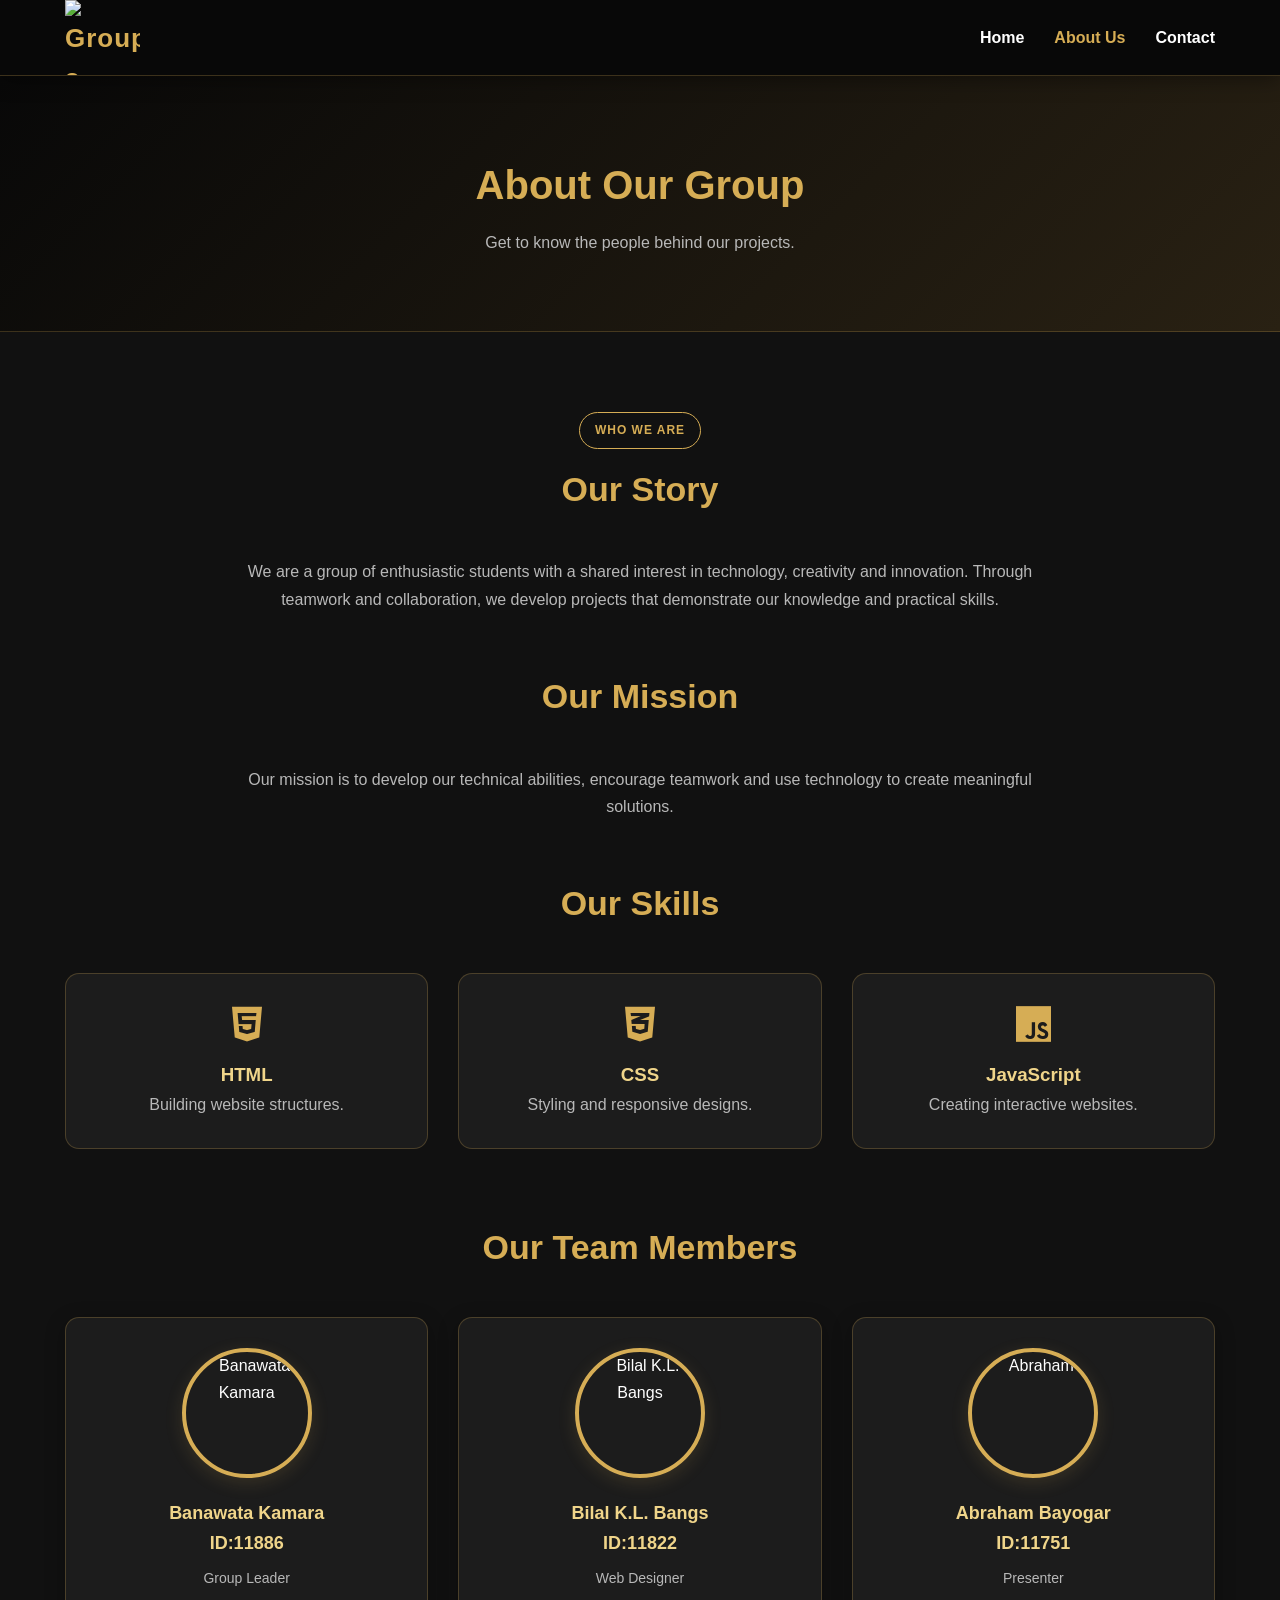
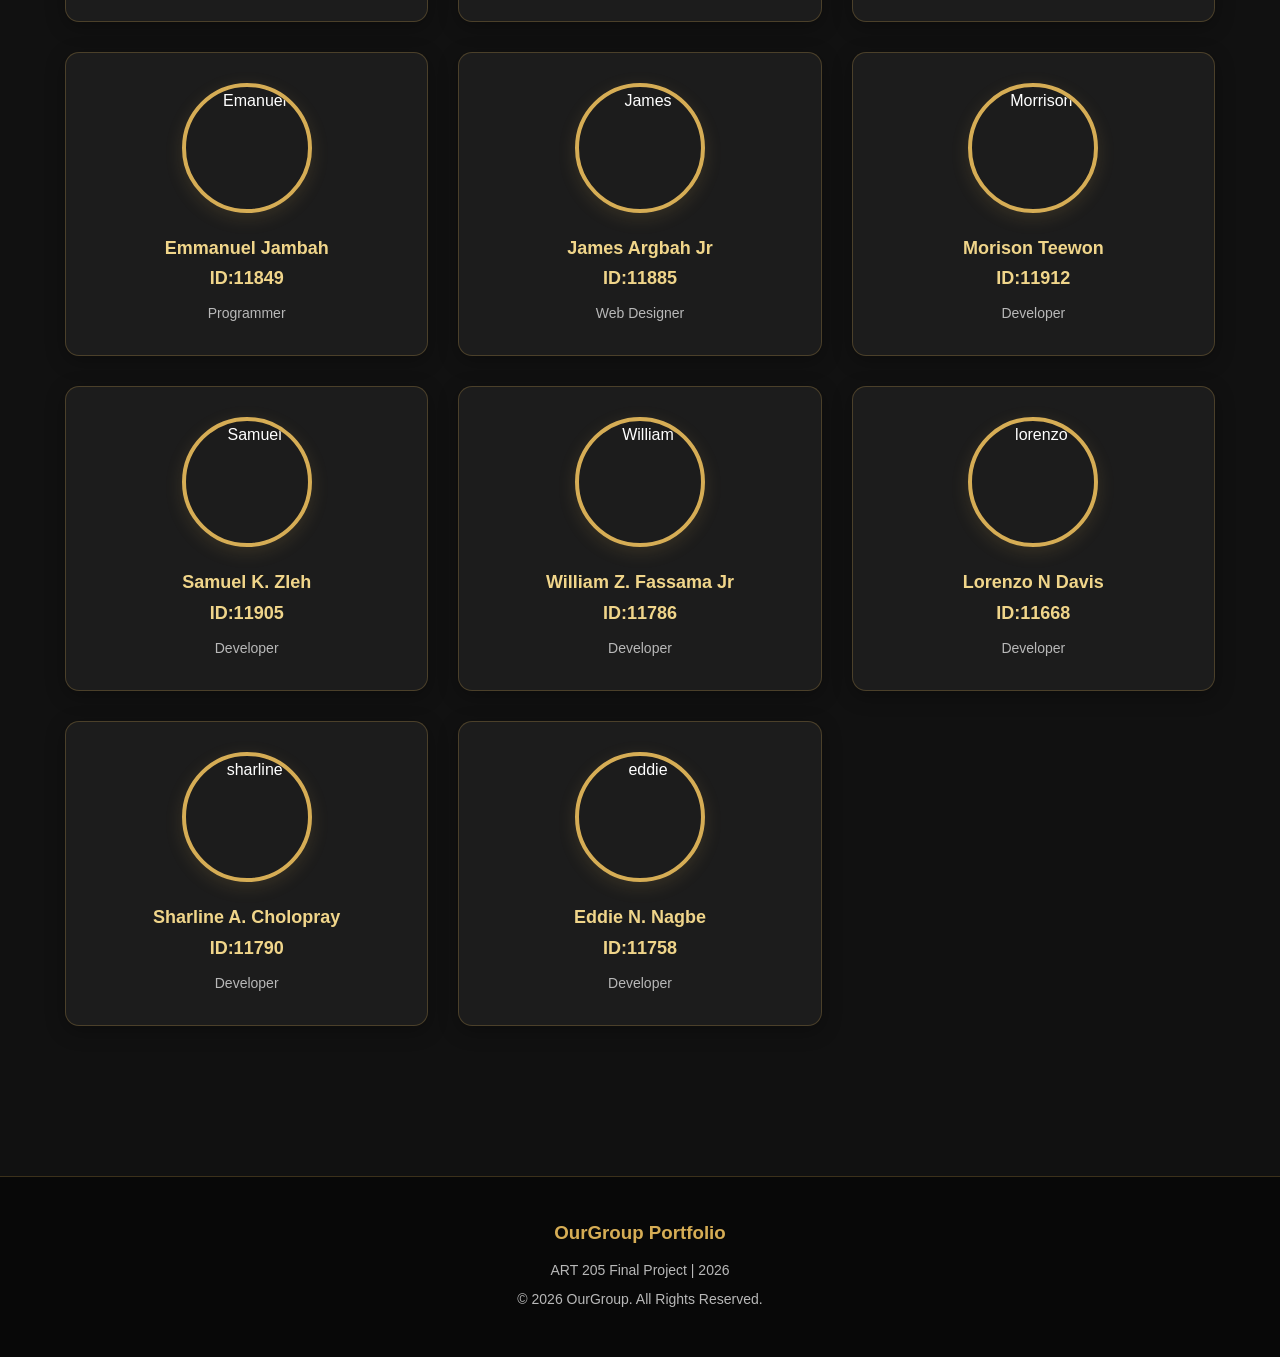
==== about.html @ be03df0c "Add files via upload" ====
<!DOCTYPE html>
<html lang="en">
<head>
    <meta charset="UTF-8">
    <meta name="viewport" content="width=device-width, initial-scale=1.0">
    <title>About Us | Our Group</title>
    <link rel="stylesheet" href="style.css">
    <link rel="stylesheet"
      href="https://cdnjs.cloudflare.com/ajax/libs/font-awesome/6.5.0/css/all.min.css">
</head>
<body>

    <header class="header">
        <nav class="navbar container">
          <a href="index.html" class="logo">
    <img src="Image/group3-logo.JPG"
         alt="Group 3 Logo"
         class="site-logo">
</a>  
            <ul class="nav-links">
                <li><a href="indezx.html">Home</a></li>
                <li><a class="active" href="about.html">About Us</a></li>
                <li><a href="contact.html">Contact</a></li>
            </ul>
        </nav>
    </header>

    <section class="page-banner">
        <h1>About Our Group</h1>
        <p>Get to know the people behind our projects.</p>
    </section>

    <section class="about section">
        <div class="container">

            <div class="section-heading">
                <span class="tag">WHO WE ARE</span>
                <h2>Our Story</h2>
            </div>

            <p class="about-description">
                We are a group of enthusiastic students with a shared
                interest in technology, creativity and innovation.
                Through teamwork and collaboration, we develop projects
                that demonstrate our knowledge and practical skills.
            </p>

            <div class="section-heading">
                <h2>Our Mission</h2>
            </div>

            <p class="about-description">
                Our mission is to develop our technical abilities,
                encourage teamwork and use technology to create
                meaningful solutions.
            </p>

            <div class="section-heading">
                <h2>Our Skills</h2>
            </div>

            <div class="skills-grid">
                <div class="skill-card">
                    <i class="fab fa-html5"></i>
                    <h3>HTML</h3>
                    <p>Building website structures.</p>
                </div>

                <div class="skill-card">
                    <i class="fab fa-css3-alt"></i>
                    <h3>CSS</h3>
                    <p>Styling and responsive designs.</p>
                </div>

                <div class="skill-card">
                    <i class="fab fa-js"></i>
                    <h3>JavaScript</h3>
                    <p>Creating interactive websites.</p>
                </div>
            </div>

            <div class="section-heading">
                <h2>Our Team Members</h2>
            </div>

           
<div class="team-grid">

    <div class="team-card">
        <div class="member-image">
            <img src="Image/banawata.JPG" alt="Banawata Kamara">
        </div>
        <h3>Banawata Kamara <br>ID:11886</h3>
        <p>Group Leader</p>
    </div>

    <div class="team-card">
        <div class="member-image">
            <img src="Image/bilal.JPG" alt="Bilal K.L. Bangs">
        </div>
        <h3>Bilal K.L. Bangs <br>ID:11822</h3>
        <p>Web Designer</p>
    </div>

    <div class="team-card">
        <div class="member-image">
            <img src="Image/abraham.JPG" alt="Abraham">
        </div>
        <h3>Abraham Bayogar <br>ID:11751</h3>
        <p>Presenter</p>
    </div>

    <div class="team-card">
        <div class="member-image">
            <img src="Image/emanuel.JPG" alt="Emanuel">
        </div>
        <h3>Emmanuel Jambah <br>ID:11849</h3>
        <p>Programmer</p>
    </div>

    <div class="team-card">
        <div class="member-image">
            <img src="Image/james.JPG" alt="James">
        </div>
        <h3>James Argbah Jr <br>ID:11885</h3>
        <p>Web Designer</p>
    </div>

    <div class="team-card">
        <div class="member-image">
            <img src="Image/morrison.JPG" alt="Morrison">
        </div>
        <h3>Morison Teewon <br>ID:11912</h3>
        <p>Developer</p>
    </div>

    <div class="team-card">
        <div class="member-image">
            <img src="Image/samel.JPG" alt="Samuel">
        </div>
        <h3>Samuel K. Zleh <br>ID:11905</h3>
        <p>Developer</p>
    </div>

    <div class="team-card">
        <div class="member-image">
            <img src="Image/william.JPG" alt="William">
        </div>
        <h3>William Z. Fassama Jr <br>ID:11786</h3>
        <p>Developer</p>
    </div>

    <div class="team-card">
        <div class="member-image">
            <img src="Image/lorenzo.JPG" alt="lorenzo">
        </div>
        <h3>Lorenzo N Davis <br>ID:11668</h3>
        <p>Developer</p>
    </div>
    <div class="team-card">
        <div class="member-image">
            <img src="Image/sharline.JPG" alt="sharline">
        </div>
        <h3>Sharline A. Cholopray <br>ID:11790</h3>
        <p>Developer</p>
    </div>
    <div class="team-card">
        <div class="member-image">
            <img src="Image/eddie.JPG" alt="eddie">
        </div>
        <h3>Eddie N. Nagbe <br>ID:11758</h3>
        <p>Developer</p>
    </div>

</div>


            </div>

        </div>
    </section>

    <footer class="footer">
        <div class="container">
            <h3>OurGroup Portfolio</h3>
            <p>ART 205 Final Project | 2026</p>
            <p>&copy; 2026 OurGroup. All Rights Reserved.</p>
        </div>
    </footer>

    <script src="script.js/script.js.js"></script>
</body>
</html>
---- style.css ----
/*1. GENERAL DESIGN */

:root {
    --dark: #111111;
    --dark-header: #080808;
    --dark-card: #1c1c1c;
    --gold: #d6ad55;
    --gold-light: #f0d58a;
    --white: #ffffff;
    --gray: #b8b8b8;
    --border: rgba(214, 173, 85, 0.25);
}

* {
    margin: 0;
    padding: 0;
    box-sizing: border-box;
}

html {
    scroll-behavior: smooth;
}

body {
    font-family: Arial, Helvetica, sans-serif;
    color: var(--white);
    background: var(--dark);
    line-height: 1.7;
}

.container {
    width: 90%;
    max-width: 1150px;
    margin: auto;
}

.section {
    padding: 80px 0;
}

/* 2. NAVIGATION */

.header {
    background: var(--dark-header);
    box-shadow: 0 3px 20px rgba(0, 0, 0, 0.4);
    border-bottom: 1px solid var(--border);
    position: sticky;
    top: 0;
    z-index: 100;
}

.navbar {
    min-height: 75px;
    display: flex;
    justify-content: space-between;
    align-items: center;
}

.logo {
    text-decoration: none;
    color: var(--gold);
    font-size: 26px;
    font-weight: bold;
    letter-spacing: 1px;
}

.logo i {
    color: var(--gold-light);
}

.nav-links {
    display: flex;
    gap: 30px;
    list-style: none;
}

.nav-links a {
    text-decoration: none;
    color: var(--white);
    font-weight: 600;
    transition: 0.3s ease;
}

.nav-links a:hover,
.nav-links a.active {
    color: var(--gold);
}

/* 3. HERO SECTION */

.hero {
    background:
        radial-gradient(
            circle at 80% 20%,
            rgba(214, 173, 85, 0.12),
            transparent 35%
        ),
        var(--dark);
    color: var(--white);
    padding: 95px 0;
}

.hero-content {
    display: grid;
    grid-template-columns: 1.1fr 0.9fr;
    align-items: center;
    gap: 55px;
}

.hero-text {
    min-width: 0;
}

.tag {
    display: inline-block;
    color: var(--gold);
    border: 1px solid var(--gold);
    padding: 7px 15px;
    border-radius: 30px;
    font-size: 12px;
    font-weight: bold;
    letter-spacing: 1px;
}

.hero h1 {
    font-size: 48px;
    line-height: 1.2;
    color: var(--white);
    margin: 25px 0;
}

.hero h1 span {
    color: var(--gold);
    display: block;
}

.hero-text p {
    color: var(--gray);
    font-size: 16px;
    line-height: 1.8;
    margin-bottom: 28px;
    max-width: 550px;
}

.hero-buttons {
    display: flex;
    flex-wrap: wrap;
    gap: 12px;
}

.hero-note {
    color: var(--gold-light);
    font-size: 14px;
    margin-top: 25px;
}

.hero-note i {
    margin-right: 7px;
}

.hero-image {
    text-align: center;
}

.hero-image img {
    width: 100%;
    max-width: 480px;
    height: 350px;
    object-fit: cover;
    border-radius: 18px;
    border: 3px solid var(--gold);
    box-shadow: 0 15px 40px rgba(0, 0, 0, 0.5);
    cursor: pointer;
    transition: 0.4s ease;
}

.hero-image img:hover {
    transform: scale(1.03);
}

.image-label {
    display: inline-block;
    background: var(--gold);
    color: var(--dark);
    padding: 10px 20px;
    border-radius: 6px;
    margin-top: 15px;
    font-weight: bold;
}

/* 4. BUTTONS */

.btn {
    display: inline-block;
    padding: 12px 22px;
    border: none;
    border-radius: 6px;
    text-decoration: none;
    font-size: 14px;
    font-weight: bold;
    cursor: pointer;
    transition: 0.3s ease;
}

.primary-btn {
    background: var(--gold);
    color: var(--dark);
}

.primary-btn:hover {
    background: var(--gold-light);
    transform: translateY(-3px);
}

.outline-btn {
    color: var(--gold);
    border: 2px solid var(--gold);
}

.outline-btn:hover {
    background: var(--gold);
    color: var(--dark);
    transform: translateY(-3px);
}

/* 5. SECTION HEADINGS */

.section-heading {
    text-align: center;
    margin-bottom: 40px;
}

.section-heading h2 {
    font-size: 34px;
    color: var(--gold);
    margin-top: 12px;
}

.section-heading p {
    color: var(--gray);
}

/* 6. PROJECTS SECTION */

.projects {
    background: #151515;
}

.project-grid {
    display: grid;
    grid-template-columns: repeat(3, minmax(0, 1fr));
    gap: 25px;
}

.project-card {
    background: var(--dark-card);
    padding: 35px 25px;
    border-radius: 12px;
    border: 1px solid var(--border);
    box-shadow: 0 8px 25px rgba(0, 0, 0, 0.25);
    transition: 0.3s ease;
}

.project-card:hover {
    transform: translateY(-8px);
    border-color: var(--gold);
    box-shadow: 0 12px 30px rgba(214, 173, 85, 0.12);
}

.project-card i {
    color: var(--gold);
    font-size: 35px;
    margin-bottom: 15px;
}

.project-card h3 {
    color: var(--gold-light);
    margin-bottom: 10px;
}

.project-card p {
    color: var(--gray);
}

/* 7. PAGE BANNER */

.page-banner {
    text-align: center;
    background:
        linear-gradient(
            135deg,
            #080808,
            #292113
        );
    color: var(--white);
    padding: 75px 15px;
    border-bottom: 1px solid var(--border);
}

.page-banner h1 {
    font-size: 40px;
    margin-bottom: 10px;
    color: var(--gold);
}

.page-banner p {
    color: var(--gray);
}

/* 8. ABOUT PAGE */

.about-description {
    text-align: center;
    max-width: 800px;
    margin: 0 auto 55px;
    color: var(--gray);
}

/* TEAM AND SKILLS GRID */

.skills-grid,
.team-grid {
    display: grid;
    grid-template-columns: repeat(3, minmax(0, 1fr));
    gap: 30px;
    margin-bottom: 70px;
    align-items: stretch;
}

/* TEAM CARDS */

.team-card {
    text-align: center;
    background: var(--dark-card);
    padding: 30px 20px;
    border-radius: 14px;
    border: 1px solid var(--border);
    box-shadow: 0 5px 20px rgba(0, 0, 0, 0.3);
    transition: 0.3s ease;
    min-height: 245px;
}

.team-card:hover {
    transform: translateY(-8px);
    border-color: var(--gold);
    box-shadow: 0 12px 28px rgba(214, 173, 85, 0.12);
}

.team-card h3 {
    color: var(--gold-light);
    font-size: 18px;
    margin-bottom: 8px;
}

.team-card p {
    color: var(--gray);
    font-size: 14px;
}

/* SKILL CARDS */

.skill-card {
    text-align: center;
    background: var(--dark-card);
    padding: 30px 20px;
    border: 1px solid var(--border);
    border-radius: 14px;
    transition: 0.3s ease;
}

.skill-card:hover {
    transform: translateY(-6px);
    border-color: var(--gold);
}

.skill-card i {
    font-size: 40px;
    color: var(--gold);
    margin-bottom: 15px;
}

.skill-card h3 {
    color: var(--gold-light);
}

.skill-card p {
    color: var(--gray);
}

/* 9. TEAM MEMBER PHOTOS */

.member-image {
    width: 130px;
    height: 130px;
    margin: 0 auto 20px;
    border-radius: 50%;
    overflow: hidden;
    border: 4px solid var(--gold);
    box-shadow: 0 5px 18px rgba(214, 173, 85, 0.15);
    transition: 0.3s ease;
}

.member-image img {
    width: 100%;
    height: 100%;
    object-fit: cover;
    object-position: center;
    display: block;
}

.member-image:hover {
    transform: scale(1.08);
    box-shadow: 0 8px 25px rgba(214, 173, 85, 0.3);
}

/* 10. CONTACT PAGE */

.contact-grid {
    display: grid;
    grid-template-columns: 1fr 1fr;
    gap: 50px;
    align-items: start;
}

.contact-info h2 {
    font-size: 32px;
    color: var(--gold);
    margin: 20px 0;
}

.contact-info p {
    color: var(--gray);
    margin: 20px 0;
}

.contact-info i {
    color: var(--gold);
    margin-right: 10px;
}

/* CONTACT FORM */

.contact-form {
    background: var(--dark-card);
    padding: 30px;
    border: 1px solid var(--border);
    border-radius: 14px;
    box-shadow: 0 8px 25px rgba(0, 0, 0, 0.3);
}

.contact-form label {
    display: block;
    color: var(--gold-light);
    font-weight: bold;
    margin: 15px 0 7px;
}

.contact-form input,
.contact-form textarea {
    width: 100%;
    padding: 13px;
    color: var(--white);
    background: #111111;
    border: 1px solid #555555;
    border-radius: 7px;
    font-family: inherit;
    font-size: 14px;
    outline: none;
}

.contact-form input:focus,
.contact-form textarea:focus {
    border-color: var(--gold);
    box-shadow: 0 0 0 3px rgba(214, 173, 85, 0.15);
}

.contact-form input::placeholder,
.contact-form textarea::placeholder {
    color: #999999;
}

.contact-form textarea {
    resize: vertical;
}

.contact-form button {
    margin-top: 20px;
    width: 100%;
}

/* 11. MODALS */

.modal {
    display: none;
    position: fixed;
    z-index: 200;
    inset: 0;
    background: rgba(0, 0, 0, 0.8);
    justify-content: center;
    align-items: center;
    padding: 20px;
}

.modal.show {
    display: flex;
}

.modal-content {
    background: var(--dark-card);
    color: var(--white);
    width: 100%;
    max-width: 450px;
    padding: 35px;
    border: 1px solid var(--gold);
    border-radius: 15px;
    text-align: center;
    position: relative;
    animation: appear 0.3s ease;
    box-shadow: 0 15px 40px rgba(0, 0, 0, 0.5);
}

.modal-content h2 {
    color: var(--gold);
    margin-bottom: 15px;
}

.modal-content p {
    color: var(--gray);
    margin-bottom: 20px;
}

.close-btn {
    position: absolute;
    right: 15px;
    top: 10px;
    border: none;
    background: none;
    font-size: 28px;
    cursor: pointer;
    color: var(--gold);
}

.close-btn:hover {
    color: var(--gold-light);
}

.modal-buttons {
    display: flex;
    justify-content: center;
    gap: 12px;
}

/* MODAL ANIMATION */

@keyframes appear {
    from {
        opacity: 0;
        transform: translateY(-20px);
    }

    to {
        opacity: 1;
        transform: translateY(0);
    }
}

/* 12. FOOTER */

.footer {
    background: var(--dark-header);
    color: var(--white);
    text-align: center;
    padding: 40px 15px;
    border-top: 1px solid var(--border);
}

.footer h3 {
    color: var(--gold);
    margin-bottom: 10px;
}

.footer p {
    color: var(--gray);
    font-size: 14px;
    margin: 5px 0;
}

.footer a {
    color: var(--gold);
    text-decoration: none;
}

.footer a:hover {
    color: var(--gold-light);
}

/* 13. RESPONSIVE DESIGN */

/* TABLETS */

@media (max-width: 768px) {

    .navbar {
        flex-direction: column;
        padding: 15px 0;
        gap: 15px;
    }

    .nav-links {
        gap: 18px;
        flex-wrap: wrap;
        justify-content: center;
    }

    .hero-content {
        grid-template-columns: 1fr;
        text-align: center;
    }

    .hero h1 {
        font-size: 38px;
    }

    .hero-text p {
        margin-left: auto;
        margin-right: auto;
    }

    .hero-buttons {
        justify-content: center;
    }

    .project-grid,
    .skills-grid,
    .team-grid {
        grid-template-columns: repeat(2, minmax(0, 1fr));
    }

    .contact-grid {
        grid-template-columns: 1fr;
    }

    .hero-image img {
        max-width: 500px;
    }

    .page-banner h1 {
        font-size: 32px;
    }
}

/* MOBILE PHONES */

@media (max-width: 480px) {

    .container {
        width: 92%;
    }

    .section {
        padding: 55px 0;
    }

    .nav-links {
        gap: 12px;
        font-size: 13px;
    }

    .hero {
        padding: 60px 0;
    }

    .hero h1 {
        font-size: 30px;
    }

    .hero-image img {
        height: 250px;
    }

    .hero-buttons {
        flex-direction: column;
    }

    .hero-buttons .btn {
        width: 100%;
        text-align: center;
    }

    .project-grid,
    .skills-grid,
    .team-grid {
        grid-template-columns: 1fr;
    }

    .section-heading h2 {
        font-size: 27px;
    }

    .page-banner h1 {
        font-size: 28px;
    }

    .contact-form {
        padding: 20px;
    }

    .modal-content {
        padding: 30px 20px;
    }

    .modal-buttons {
        flex-direction: column;
    }
}


/*GROUP 3 NAVIGATION LOGO*/

.logo {
    display: flex;
    align-items: center;
    text-decoration: none;
}

.site-logo {
    width: 75px;
    height: 75px;
    object-fit: contain;
    display: block;
    transition: transform 0.3s ease;
}

.site-logo:hover {
    transform: scale(1.08);
}

/* MOBILE LOGO */

@media (max-width: 480px) {
    .site-logo {
        width: 60px;
        height: 60px;
    }
}
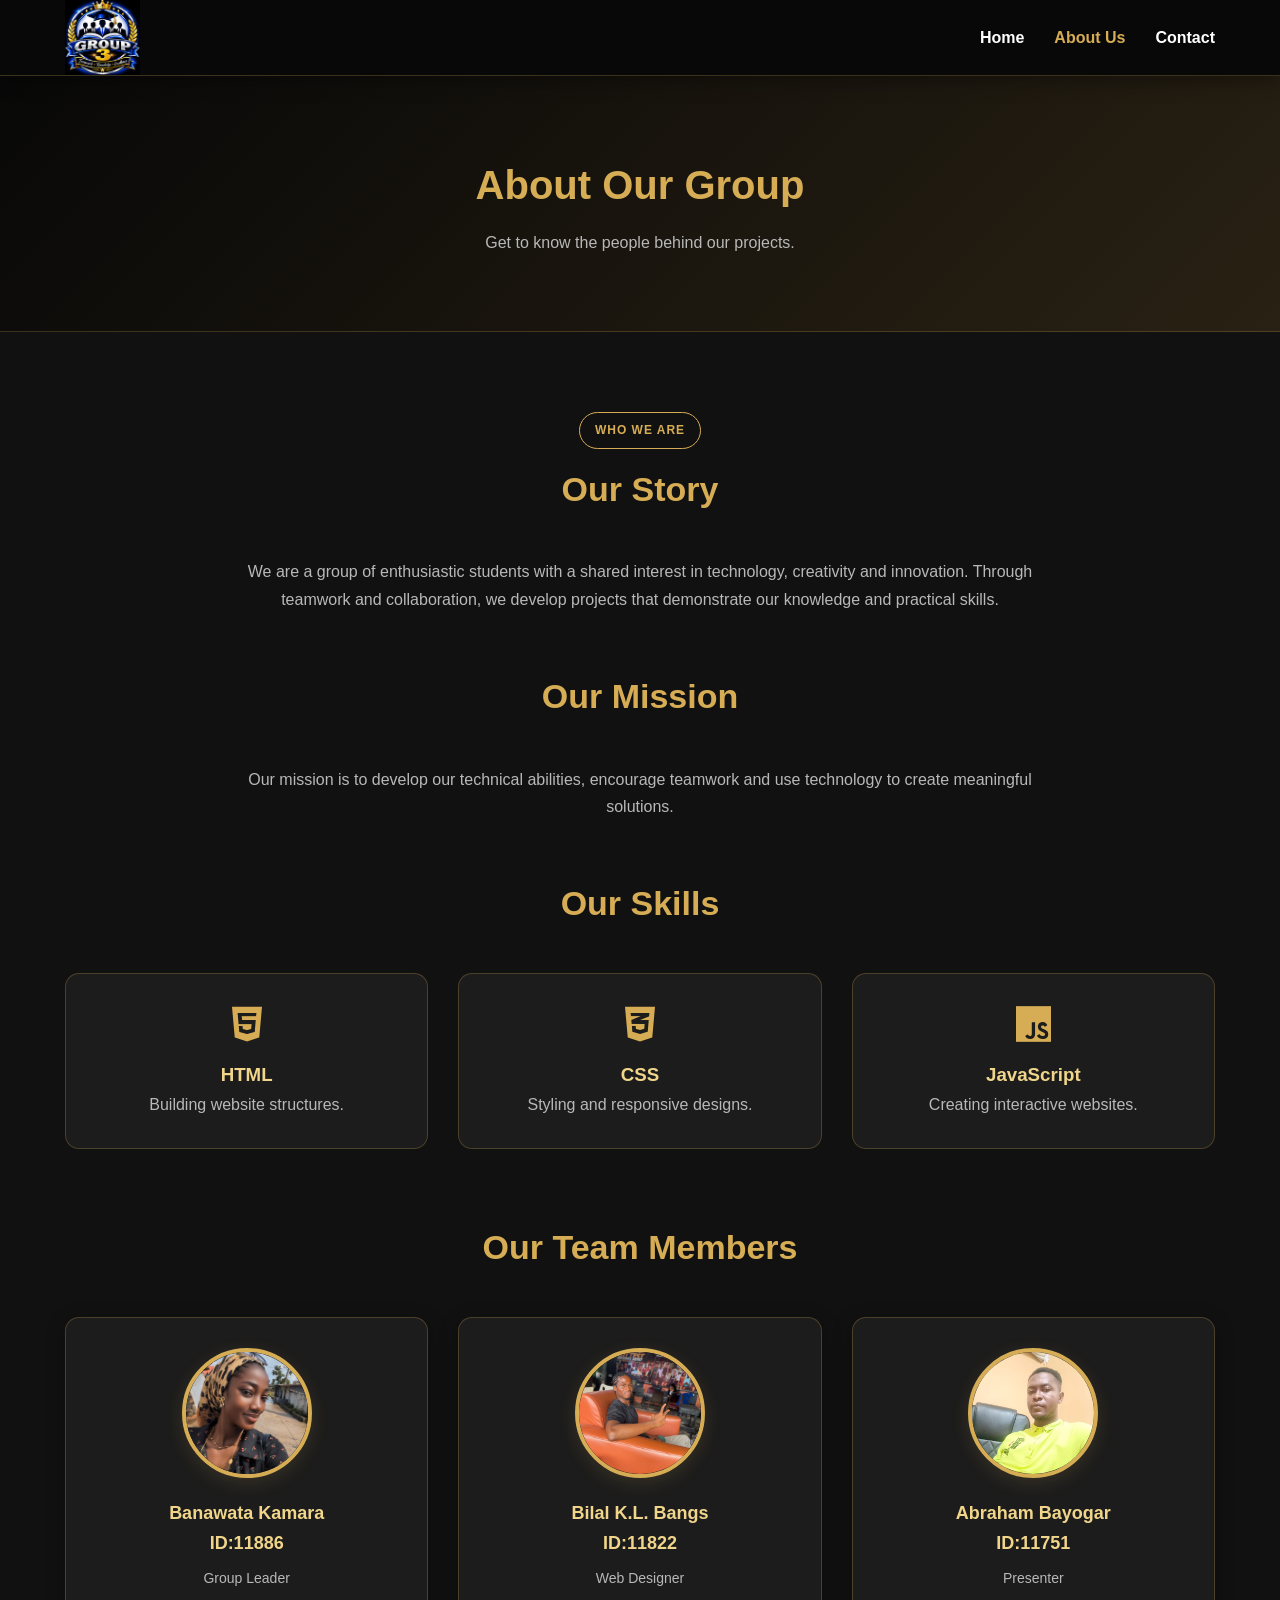
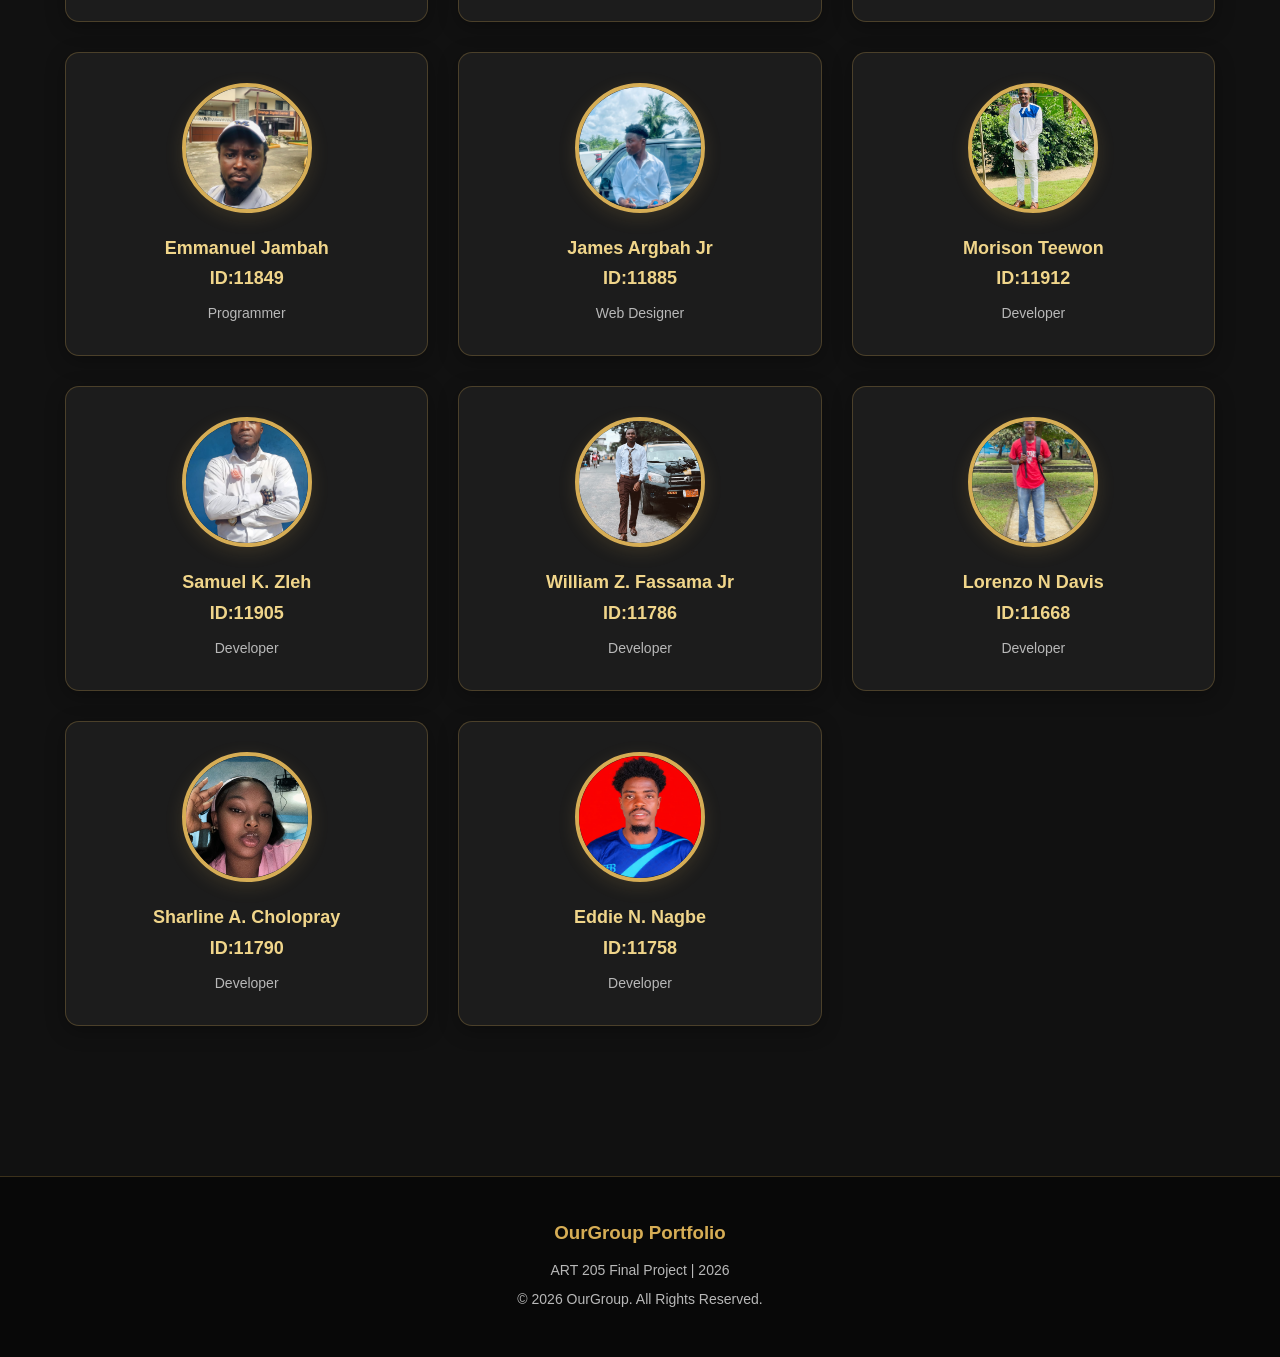
==== commit dcc93f09: "Add files via upload" ====
--- a/about.html
+++ b/about.html
@@ -14,7 +14,7 @@
     <header class="header">
         <nav class="navbar container">
           <a href="index.html" class="logo">
-    <img src="Image/group3-logo.JPG"
+    <img src="group3-logo.JPG"
          alt="Group 3 Logo"
          class="site-logo">
 </a>  
@@ -89,7 +89,7 @@
 
     <div class="team-card">
         <div class="member-image">
-            <img src="Image/banawata.JPG" alt="Banawata Kamara">
+            <img src="banawata.JPG" alt="Banawata Kamara">
         </div>
         <h3>Banawata Kamara <br>ID:11886</h3>
         <p>Group Leader</p>
@@ -97,7 +97,7 @@
 
     <div class="team-card">
         <div class="member-image">
-            <img src="Image/bilal.JPG" alt="Bilal K.L. Bangs">
+            <img src="bilal.JPG" alt="Bilal K.L. Bangs">
         </div>
         <h3>Bilal K.L. Bangs <br>ID:11822</h3>
         <p>Web Designer</p>
@@ -105,7 +105,7 @@
 
     <div class="team-card">
         <div class="member-image">
-            <img src="Image/abraham.JPG" alt="Abraham">
+            <img src="abraham.JPG" alt="Abraham">
         </div>
         <h3>Abraham Bayogar <br>ID:11751</h3>
         <p>Presenter</p>
@@ -113,7 +113,7 @@
 
     <div class="team-card">
         <div class="member-image">
-            <img src="Image/emanuel.JPG" alt="Emanuel">
+            <img src="emanuel.JPG" alt="Emanuel">
         </div>
         <h3>Emmanuel Jambah <br>ID:11849</h3>
         <p>Programmer</p>
@@ -121,7 +121,7 @@
 
     <div class="team-card">
         <div class="member-image">
-            <img src="Image/james.JPG" alt="James">
+            <img src="james.JPG" alt="James">
         </div>
         <h3>James Argbah Jr <br>ID:11885</h3>
         <p>Web Designer</p>
@@ -129,7 +129,7 @@
 
     <div class="team-card">
         <div class="member-image">
-            <img src="Image/morrison.JPG" alt="Morrison">
+            <img src="morrison.JPG" alt="Morrison">
         </div>
         <h3>Morison Teewon <br>ID:11912</h3>
         <p>Developer</p>
@@ -137,7 +137,7 @@
 
     <div class="team-card">
         <div class="member-image">
-            <img src="Image/samel.JPG" alt="Samuel">
+            <img src="samel.JPG" alt="Samuel">
         </div>
         <h3>Samuel K. Zleh <br>ID:11905</h3>
         <p>Developer</p>
@@ -145,7 +145,7 @@
 
     <div class="team-card">
         <div class="member-image">
-            <img src="Image/william.JPG" alt="William">
+            <img src="william.JPG" alt="William">
         </div>
         <h3>William Z. Fassama Jr <br>ID:11786</h3>
         <p>Developer</p>
@@ -153,21 +153,21 @@
 
     <div class="team-card">
         <div class="member-image">
-            <img src="Image/lorenzo.JPG" alt="lorenzo">
+            <img src="lorenzo.JPG" alt="lorenzo">
         </div>
         <h3>Lorenzo N Davis <br>ID:11668</h3>
         <p>Developer</p>
     </div>
     <div class="team-card">
         <div class="member-image">
-            <img src="Image/sharline.JPG" alt="sharline">
+            <img src="sharline.JPG" alt="sharline">
         </div>
         <h3>Sharline A. Cholopray <br>ID:11790</h3>
         <p>Developer</p>
     </div>
     <div class="team-card">
         <div class="member-image">
-            <img src="Image/eddie.JPG" alt="eddie">
+            <img src="eddie.JPG" alt="eddie">
         </div>
         <h3>Eddie N. Nagbe <br>ID:11758</h3>
         <p>Developer</p>
@@ -189,6 +189,6 @@
         </div>
     </footer>
 
-    <script src="script.js/script.js.js"></script>
+    <script src="script.js"></script>
 </body>
 </html>
